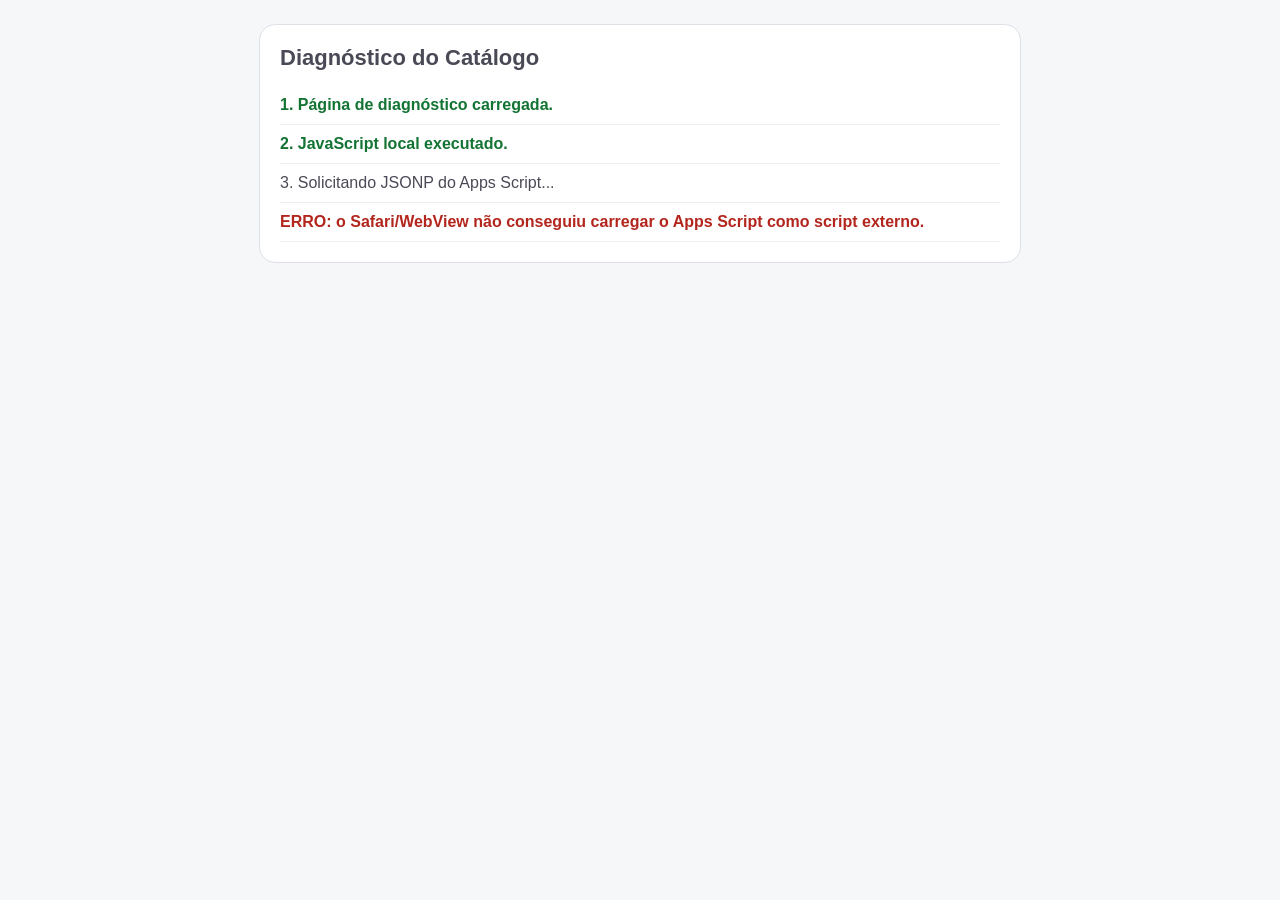
==== diagnostico.html @ dec3e9a1 "Add isolated mobile JSONP diagnostic page" ====
<!DOCTYPE html>
<html lang="pt-BR">
<head>
  <meta charset="UTF-8">
  <meta name="viewport" content="width=device-width, initial-scale=1.0, viewport-fit=cover">
  <title>Diagnóstico do Catálogo</title>
  <style>
    body {
      margin: 0;
      padding: 24px;
      font-family: Arial, sans-serif;
      background: #f6f7f9;
      color: #494a56;
    }

    .box {
      max-width: 720px;
      margin: 0 auto;
      background: #fff;
      border: 1px solid #dde1e6;
      border-radius: 16px;
      padding: 20px;
    }

    h1 {
      margin-top: 0;
      font-size: 22px;
    }

    .linha {
      padding: 10px 0;
      border-bottom: 1px solid #eee;
      word-break: break-word;
    }

    .ok {
      color: #137333;
      font-weight: 700;
    }

    .erro {
      color: #b3261e;
      font-weight: 700;
    }

    pre {
      white-space: pre-wrap;
      word-break: break-word;
      background: #f3f4f6;
      padding: 12px;
      border-radius: 10px;
      font-size: 12px;
    }
  </style>
</head>
<body>
  <div class="box">
    <h1>Diagnóstico do Catálogo</h1>
    <div id="status"></div>
  </div>

  <script>
    var statusEl = document.getElementById("status");
    var terminou = false;

    function registrar(texto, classe) {
      var div = document.createElement("div");
      div.className = "linha" + (classe ? " " + classe : "");
      div.textContent = texto;
      statusEl.appendChild(div);
    }

    registrar("1. Página de diagnóstico carregada.", "ok");
    registrar("2. JavaScript local executado.", "ok");

    window.testeJSONP = function (dados) {
      terminou = true;

      registrar("4. Callback JSONP executado.", "ok");

      if (Array.isArray(dados)) {
        registrar("5. API retornou " + dados.length + " formulário(s).", "ok");

        var pre = document.createElement("pre");
        pre.textContent = JSON.stringify(dados, null, 2);
        statusEl.appendChild(pre);
      } else {
        registrar("5. A resposta não é uma lista válida.", "erro");
      }
    };

    var api = "https://script.google.com/macros/s/AKfycbyv2A1g7eDeUYWGA5v-ifRCnH9okVB8v0HV2p3FK-7btvTKjflU_QyyxQMjJe7qp_qtPw/exec";
    var src = api + "?callback=testeJSONP&t=" + new Date().getTime();

    registrar("3. Solicitando JSONP do Apps Script...");

    var script = document.createElement("script");
    script.src = src;
    script.async = true;

    script.onerror = function () {
      terminou = true;
      registrar("ERRO: o Safari/WebView não conseguiu carregar o Apps Script como script externo.", "erro");
    };

    document.body.appendChild(script);

    setTimeout(function () {
      if (!terminou) {
        registrar("ERRO: o script externo não chamou o callback em até 12 segundos.", "erro");
      }
    }, 12000);
  </script>
</body>
</html>
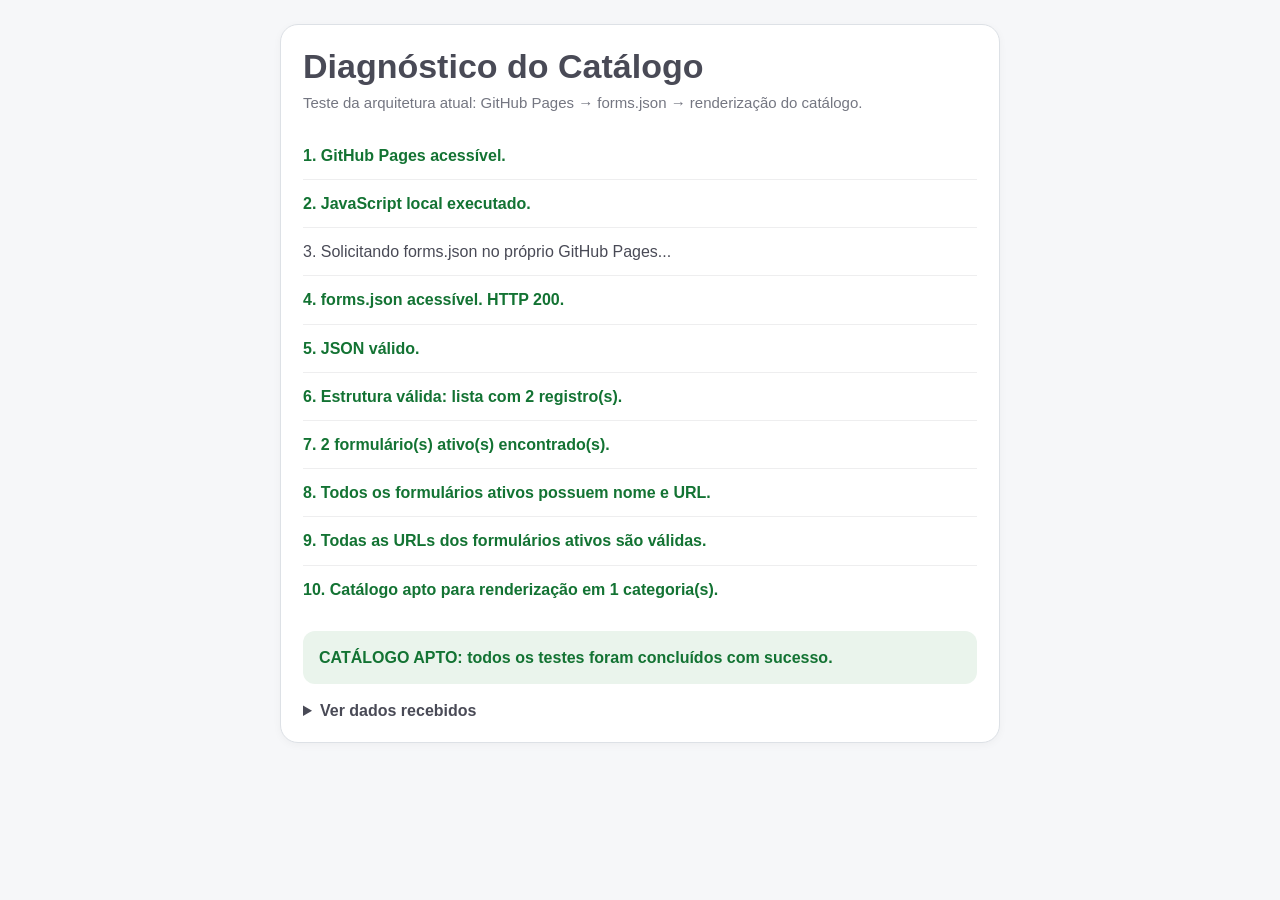
==== commit 5a4d1a1e: "Update diagnostic page for forms.json architecture" ====
--- a/diagnostico.html
+++ b/diagnostico.html
@@ -3,113 +3,311 @@
 <head>
   <meta charset="UTF-8">
   <meta name="viewport" content="width=device-width, initial-scale=1.0, viewport-fit=cover">
-  <title>Diagnóstico do Catálogo</title>
+  <meta name="theme-color" content="#494a56">
+  <title>Diagnóstico do Catálogo | Unilog Express</title>
+
   <style>
+    :root {
+      --cinza: #494a56;
+      --vermelho: #db0812;
+      --fundo: #f6f7f9;
+      --borda: #dde1e6;
+      --ok: #137333;
+      --aviso: #9a6700;
+      --erro: #b3261e;
+    }
+
+    * {
+      box-sizing: border-box;
+    }
+
+    html,
     body {
       margin: 0;
-      padding: 24px;
-      font-family: Arial, sans-serif;
-      background: #f6f7f9;
-      color: #494a56;
+      width: 100%;
+      min-height: 100%;
+      background: var(--fundo);
+      color: var(--cinza);
+      font-family: Arial, Helvetica, sans-serif;
+    }
+
+    body {
+      min-height: 100vh;
+      min-height: 100dvh;
+      padding: 24px max(16px, env(safe-area-inset-right)) 32px max(16px, env(safe-area-inset-left));
     }
 
     .box {
+      width: 100%;
       max-width: 720px;
       margin: 0 auto;
       background: #fff;
-      border: 1px solid #dde1e6;
-      border-radius: 16px;
-      padding: 20px;
+      border: 1px solid var(--borda);
+      border-radius: 18px;
+      padding: 22px;
+      box-shadow: 0 2px 8px rgba(0, 0, 0, 0.04);
     }
 
     h1 {
-      margin-top: 0;
-      font-size: 22px;
+      margin: 0 0 6px;
+      font-size: clamp(24px, 5vw, 34px);
+      line-height: 1.15;
+    }
+
+    .subtitulo {
+      margin: 0 0 18px;
+      color: #747681;
+      font-size: 15px;
+      line-height: 1.45;
     }
 
     .linha {
-      padding: 10px 0;
-      border-bottom: 1px solid #eee;
+      padding: 12px 0;
+      border-bottom: 1px solid #eeeeef;
       word-break: break-word;
+      font-size: 16px;
+      line-height: 1.45;
+    }
+
+    .linha:last-child {
+      border-bottom: 0;
     }
 
     .ok {
-      color: #137333;
+      color: var(--ok);
+      font-weight: 700;
+    }
+
+    .aviso {
+      color: var(--aviso);
       font-weight: 700;
     }
 
     .erro {
-      color: #b3261e;
+      color: var(--erro);
+      font-weight: 700;
+    }
+
+    .resultado-final {
+      margin-top: 18px;
+      padding: 15px 16px;
+      border-radius: 12px;
+      font-weight: 700;
+      line-height: 1.45;
+    }
+
+    .resultado-final.ok {
+      background: #eaf4ec;
+    }
+
+    .resultado-final.erro {
+      background: #fcebea;
+    }
+
+    details {
+      margin-top: 18px;
+    }
+
+    summary {
+      cursor: pointer;
       font-weight: 700;
     }
 
     pre {
+      margin: 12px 0 0;
       white-space: pre-wrap;
       word-break: break-word;
       background: #f3f4f6;
       padding: 12px;
       border-radius: 10px;
       font-size: 12px;
+      line-height: 1.4;
+      overflow: auto;
     }
   </style>
 </head>
+
 <body>
-  <div class="box">
+  <main class="box">
     <h1>Diagnóstico do Catálogo</h1>
+    <p class="subtitulo">
+      Teste da arquitetura atual: GitHub Pages → forms.json → renderização do catálogo.
+    </p>
+
     <div id="status"></div>
-  </div>
+    <div id="final"></div>
+    <div id="detalhes"></div>
+  </main>
 
   <script>
-    var statusEl = document.getElementById("status");
-    var terminou = false;
-
-    function registrar(texto, classe) {
-      var div = document.createElement("div");
-      div.className = "linha" + (classe ? " " + classe : "");
-      div.textContent = texto;
-      statusEl.appendChild(div);
-    }
-
-    registrar("1. Página de diagnóstico carregada.", "ok");
-    registrar("2. JavaScript local executado.", "ok");
-
-    window.testeJSONP = function (dados) {
-      terminou = true;
-
-      registrar("4. Callback JSONP executado.", "ok");
-
-      if (Array.isArray(dados)) {
-        registrar("5. API retornou " + dados.length + " formulário(s).", "ok");
-
+    (function () {
+      var statusEl = document.getElementById("status");
+      var finalEl = document.getElementById("final");
+      var detalhesEl = document.getElementById("detalhes");
+      var erros = 0;
+      var avisos = 0;
+
+      function registrar(texto, classe) {
+        var div = document.createElement("div");
+        div.className = "linha" + (classe ? " " + classe : "");
+        div.textContent = texto;
+        statusEl.appendChild(div);
+      }
+
+      function falhar(texto) {
+        erros += 1;
+        registrar(texto, "erro");
+      }
+
+      function avisar(texto) {
+        avisos += 1;
+        registrar(texto, "aviso");
+      }
+
+      function sucesso(texto) {
+        registrar(texto, "ok");
+      }
+
+      function urlValida(url) {
+        try {
+          var endereco = new URL(String(url || ""));
+          return endereco.protocol === "https:" || endereco.protocol === "http:";
+        } catch (erro) {
+          return false;
+        }
+      }
+
+      function finalizar() {
+        var div = document.createElement("div");
+
+        if (erros === 0) {
+          div.className = "resultado-final ok";
+          div.textContent = avisos === 0
+            ? "CATÁLOGO APTO: todos os testes foram concluídos com sucesso."
+            : "CATÁLOGO APTO: não foram encontrados erros. Há " + avisos + " aviso(s) para revisão.";
+        } else {
+          div.className = "resultado-final erro";
+          div.textContent = "CATÁLOGO COM FALHA: foram encontrados " + erros + " erro(s).";
+        }
+
+        finalEl.innerHTML = "";
+        finalEl.appendChild(div);
+      }
+
+      sucesso("1. GitHub Pages acessível.");
+      sucesso("2. JavaScript local executado.");
+
+      var xhr = new XMLHttpRequest();
+      var url = "forms.json?t=" + new Date().getTime();
+
+      registrar("3. Solicitando forms.json no próprio GitHub Pages...");
+
+      xhr.open("GET", url, true);
+      xhr.timeout = 12000;
+
+      xhr.onreadystatechange = function () {
+        if (xhr.readyState !== 4) {
+          return;
+        }
+
+        if (xhr.status < 200 || xhr.status >= 300) {
+          falhar("4. Não foi possível acessar forms.json. HTTP " + xhr.status + ".");
+          finalizar();
+          return;
+        }
+
+        sucesso("4. forms.json acessível. HTTP " + xhr.status + ".");
+
+        var dados;
+
+        try {
+          dados = JSON.parse(xhr.responseText);
+          sucesso("5. JSON válido.");
+        } catch (erro) {
+          falhar("5. forms.json contém JSON inválido: " + erro.message);
+          finalizar();
+          return;
+        }
+
+        if (!Array.isArray(dados)) {
+          falhar("6. A raiz do forms.json não é uma lista.");
+          finalizar();
+          return;
+        }
+
+        sucesso("6. Estrutura válida: lista com " + dados.length + " registro(s).");
+
+        var ativos = dados.filter(function (item) {
+          return item && item.ativo !== false;
+        });
+
+        if (ativos.length === 0) {
+          avisar("7. Nenhum formulário ativo foi encontrado.");
+        } else {
+          sucesso("7. " + ativos.length + " formulário(s) ativo(s) encontrado(s).");
+        }
+
+        var incompletos = [];
+        var urlsInvalidas = [];
+
+        ativos.forEach(function (item, indice) {
+          var identificador = item && (item.nome || item.id || ("registro " + (indice + 1)));
+
+          if (!item || !String(item.nome || "").trim() || !String(item.url || "").trim()) {
+            incompletos.push(identificador);
+          }
+
+          if (item && item.url && !urlValida(item.url)) {
+            urlsInvalidas.push(identificador);
+          }
+        });
+
+        if (incompletos.length === 0) {
+          sucesso("8. Todos os formulários ativos possuem nome e URL.");
+        } else {
+          falhar("8. Registro(s) incompleto(s): " + incompletos.join(", ") + ".");
+        }
+
+        if (urlsInvalidas.length === 0) {
+          sucesso("9. Todas as URLs dos formulários ativos são válidas.");
+        } else {
+          falhar("9. URL(s) inválida(s): " + urlsInvalidas.join(", ") + ".");
+        }
+
+        var categorias = {};
+        ativos.forEach(function (item) {
+          var categoria = String((item && item.categoria) || "Outros").trim() || "Outros";
+          categorias[categoria] = true;
+        });
+
+        sucesso("10. Catálogo apto para renderização em " + Object.keys(categorias).length + " categoria(s).");
+
+        var details = document.createElement("details");
+        var summary = document.createElement("summary");
         var pre = document.createElement("pre");
+
+        summary.textContent = "Ver dados recebidos";
         pre.textContent = JSON.stringify(dados, null, 2);
-        statusEl.appendChild(pre);
-      } else {
-        registrar("5. A resposta não é uma lista válida.", "erro");
-      }
-    };
-
-    var api = "https://script.google.com/macros/s/AKfycbyv2A1g7eDeUYWGA5v-ifRCnH9okVB8v0HV2p3FK-7btvTKjflU_QyyxQMjJe7qp_qtPw/exec";
-    var src = api + "?callback=testeJSONP&t=" + new Date().getTime();
-
-    registrar("3. Solicitando JSONP do Apps Script...");
-
-    var script = document.createElement("script");
-    script.src = src;
-    script.async = true;
-
-    script.onerror = function () {
-      terminou = true;
-      registrar("ERRO: o Safari/WebView não conseguiu carregar o Apps Script como script externo.", "erro");
-    };
-
-    document.body.appendChild(script);
-
-    setTimeout(function () {
-      if (!terminou) {
-        registrar("ERRO: o script externo não chamou o callback em até 12 segundos.", "erro");
-      }
-    }, 12000);
+
+        details.appendChild(summary);
+        details.appendChild(pre);
+        detalhesEl.appendChild(details);
+
+        finalizar();
+      };
+
+      xhr.onerror = function () {
+        falhar("4. O navegador não conseguiu carregar forms.json.");
+        finalizar();
+      };
+
+      xhr.ontimeout = function () {
+        falhar("4. Tempo limite de 12 segundos ao carregar forms.json.");
+        finalizar();
+      };
+
+      xhr.send();
+    })();
   </script>
 </body>
 </html>
